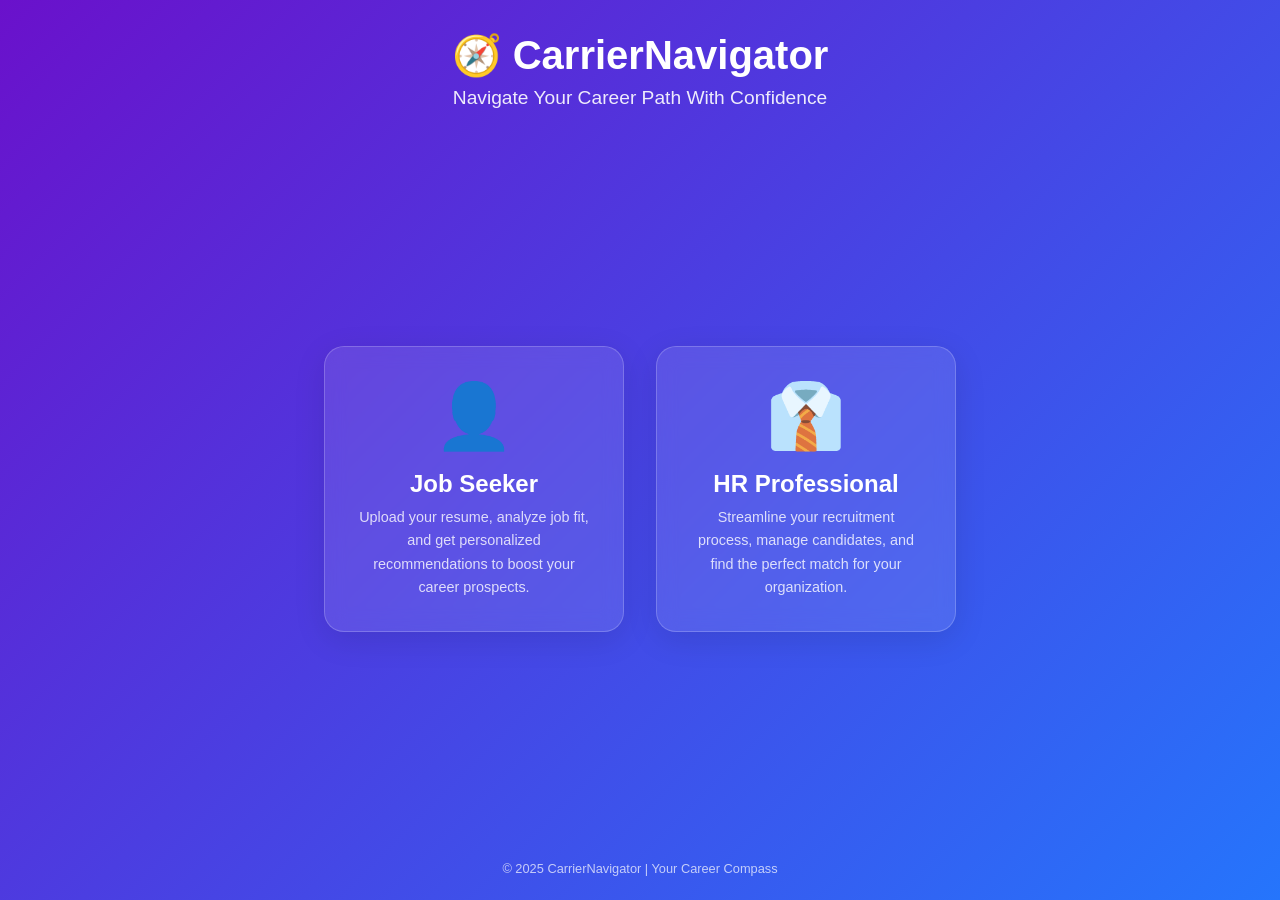
==== templates/home.html @ df33a5c6 "Adding My Project CarrierNavigator" ====
<!DOCTYPE html>
<html lang="en">
<head>
    <meta charset="UTF-8">
    <meta name="viewport" content="width=device-width, initial-scale=1.0">
    <title>CarrierNavigator - Your Career Compass</title>
    <style>
        * {
            margin: 0;
            padding: 0;
            box-sizing: border-box;
            font-family: 'Segoe UI', Tahoma, Geneva, Verdana, sans-serif;
        }
        
        body {
            background: linear-gradient(135deg, #6a11cb 0%, #2575fc 100%);
            min-height: 100vh;
            display: flex;
            flex-direction: column;
            color: #fff;
        }
        
        .header {
            text-align: center;
            padding: 2rem 0;
        }
        
        .logo {
            font-size: 2.5rem;
            font-weight: bold;
            margin-bottom: 0.5rem;
        }
        
        .slogan {
            font-size: 1.2rem;
            opacity: 0.9;
        }
        
        .main-container {
            flex: 1;
            display: flex;
            justify-content: center;
            align-items: center;
            padding: 2rem;
        }
        
        .options-container {
            display: flex;
            gap: 2rem;
            justify-content: center;
            flex-wrap: wrap;
        }
        
        .option-card {
            background: rgba(255, 255, 255, 0.1);
            backdrop-filter: blur(10px);
            border-radius: 20px;
            padding: 2rem;
            width: 300px;
            text-align: center;
            box-shadow: 0 8px 32px rgba(0, 0, 0, 0.1);
            transition: all 0.3s ease;
            cursor: pointer;
            border: 1px solid rgba(255, 255, 255, 0.2);
        }
        
        .option-card:hover {
            transform: translateY(-10px);
            box-shadow: 0 12px 48px rgba(0, 0, 0, 0.2);
            background: rgba(255, 255, 255, 0.15);
        }
        
        .option-icon {
            font-size: 4rem;
            margin-bottom: 1rem;
        }
        
        .option-title {
            font-size: 1.5rem;
            font-weight: 600;
            margin-bottom: 0.5rem;
        }
        
        .option-description {
            font-size: 0.9rem;
            opacity: 0.8;
            line-height: 1.6;
        }
        
        .footer {
            text-align: center;
            padding: 1.5rem;
            font-size: 0.8rem;
            opacity: 0.7;
        }
        
        @media (max-width: 768px) {
            .options-container {
                flex-direction: column;
                align-items: center;
            }
            
            .option-card {
                width: 100%;
                max-width: 300px;
            }
        }
    </style>
</head>
<body>
    <div class="header">
        <div class="logo">🧭 CarrierNavigator</div>
        <div class="slogan">Navigate Your Career Path With Confidence</div>
    </div>
    
    <div class="main-container">
        <div class="options-container">
            <a href="/home" style="text-decoration: none; color: inherit;">
                <div class="option-card">
                    <div class="option-icon">👤</div>
                    <div class="option-title">Job Seeker</div>
                    <div class="option-description">
                        Upload your resume, analyze job fit, and get personalized recommendations to boost your career prospects.
                    </div>
                </div>
            </a>
            
            <a href="/multi-upload" style="text-decoration: none; color: inherit;">
                <div class="option-card">
                    <div class="option-icon">👔</div>
                    <div class="option-title">HR Professional</div>
                    <div class="option-description">
                        Streamline your recruitment process, manage candidates, and find the perfect match for your organization.
                    </div>
                </div>
            </a>
        </div>
    </div>
    
    <div class="footer">
        © 2025 CarrierNavigator | Your Career Compass
    </div>

    <script>
        // Redirect to the resume analyzer page when clicking on the User/Job Seeker card
        document.querySelector('a[href="/home"]').addEventListener('click', function(e) {
            e.preventDefault();
            window.location.href = '/home';
        });
    </script>
</body>
</html>
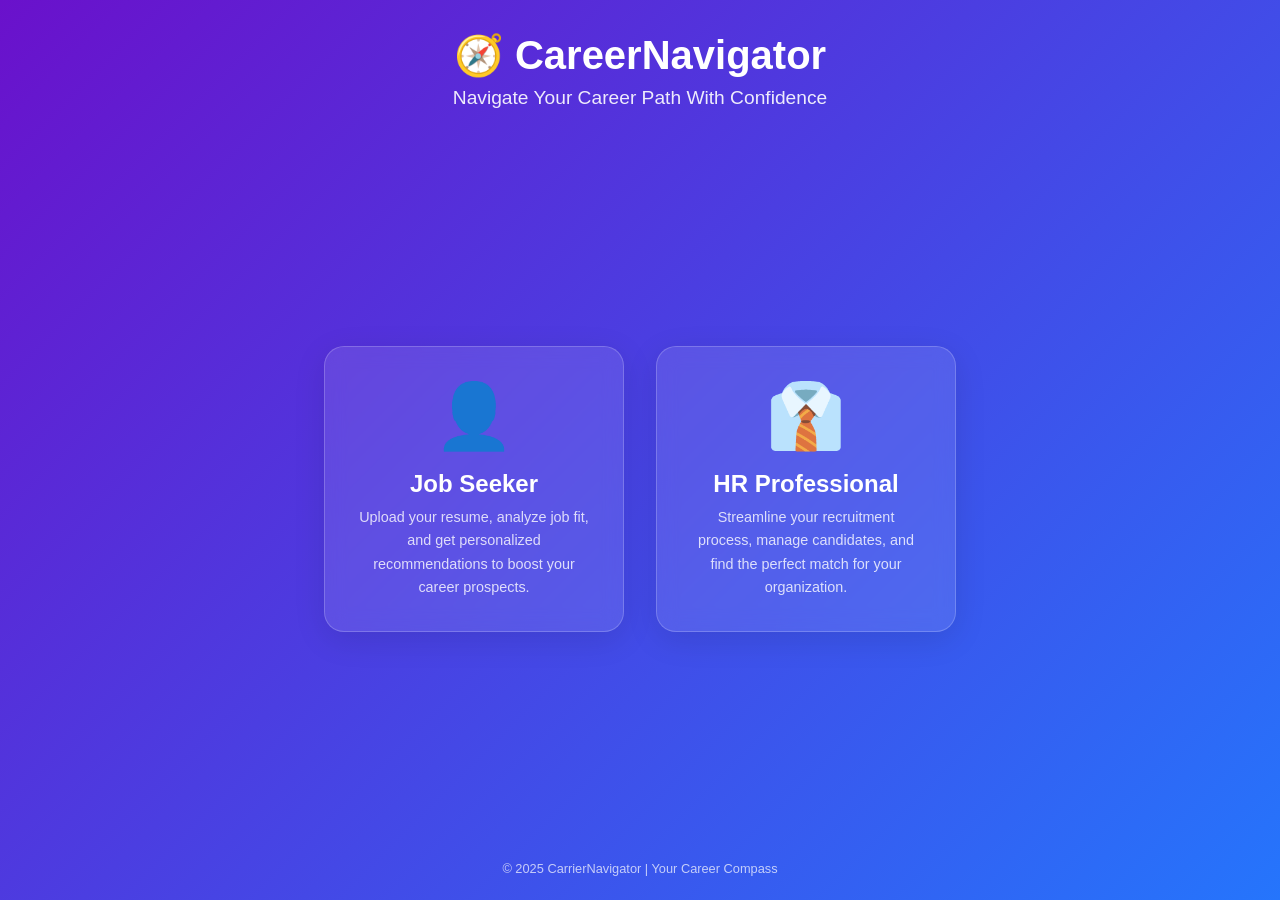
==== commit d8010b9f: "Updatio" ====
--- a/templates/home.html
+++ b/templates/home.html
@@ -3,7 +3,7 @@
 <head>
     <meta charset="UTF-8">
     <meta name="viewport" content="width=device-width, initial-scale=1.0">
-    <title>CarrierNavigator - Your Career Compass</title>
+    <title>CareerNavigator - Your Career Compass</title>
     <style>
         * {
             margin: 0;
@@ -109,7 +109,7 @@
 </head>
 <body>
     <div class="header">
-        <div class="logo">🧭 CarrierNavigator</div>
+        <div class="logo">🧭 CareerNavigator</div>
         <div class="slogan">Navigate Your Career Path With Confidence</div>
     </div>
     
